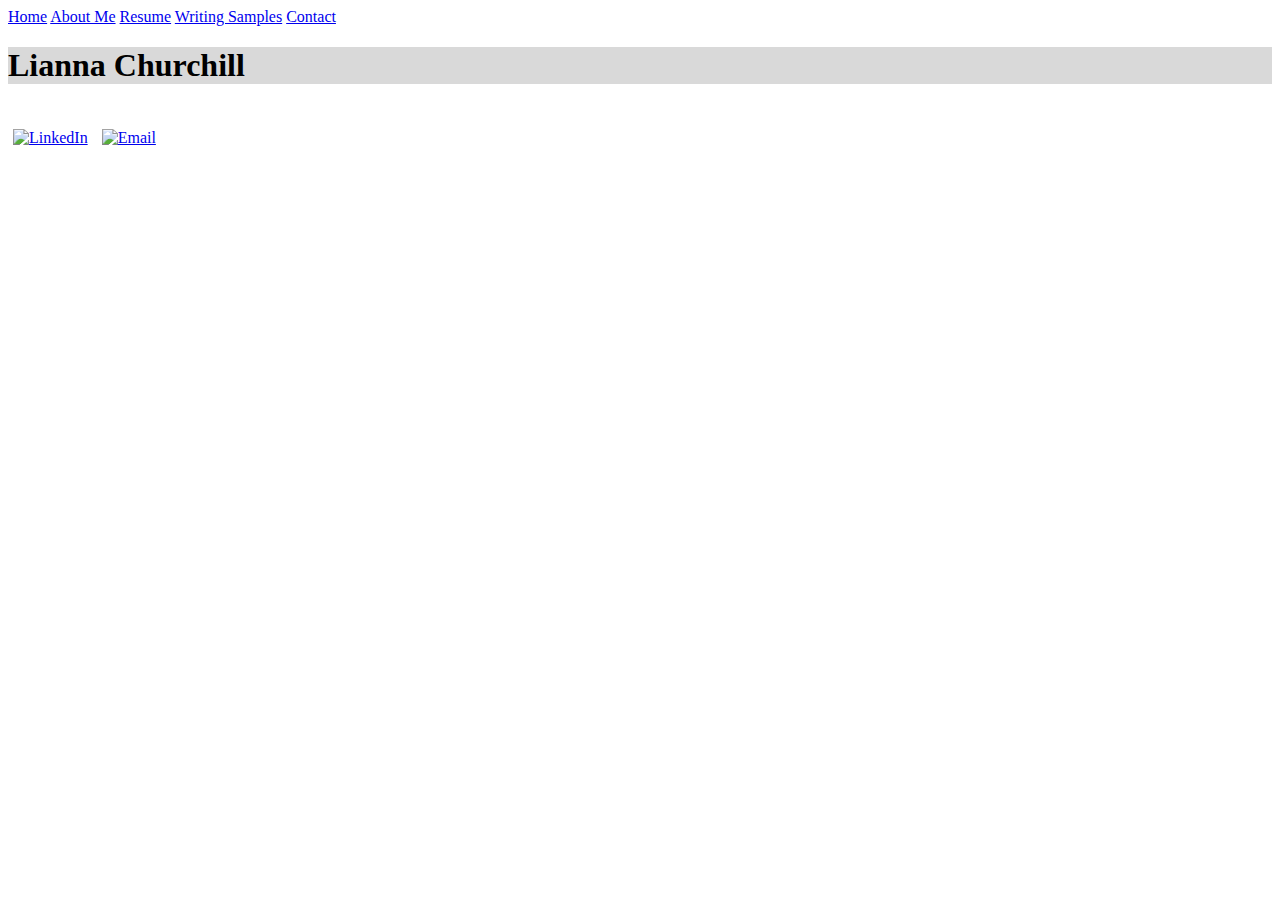
==== index.html @ a36cda27 "Added portfolio HTML" ====
<!DOCTYPE html>
<html lang=en-US>
    <head>
    <title>Lianna Churchill</title>
    <link href="css/index.css" type="text/css" rel="stylesheet">
    <link href="https://fonts.googleapis.com/css?family=Montserrat" rel="stylesheet">
    </head>
<body>
    <div class="bg">
    <div class="navbar">
        <a href="index.html">Home</a>
        <a href="aboutme.html">About Me</a>
        <a href="resume.html">Resume</a>
        <a href="writingsamples.html">Writing Samples</a>
        <a href="contact.html">Contact</a>
    </div>
    <h1 style="background-color: #D9D9D9">Lianna Churchill</h1><br>
    <div class="icon"><a href="https://www.linkedin.com/in/lchurchill"><img src="images/linkedin34.png" alt="LinkedIn" style="padding: 5px"></a>
    <a href="mailto:liannachurchill@gmail.com"><img src="images/email.png" alt="Email" style="padding: 5px"></a></div>

</div>
     
</body>
</html>
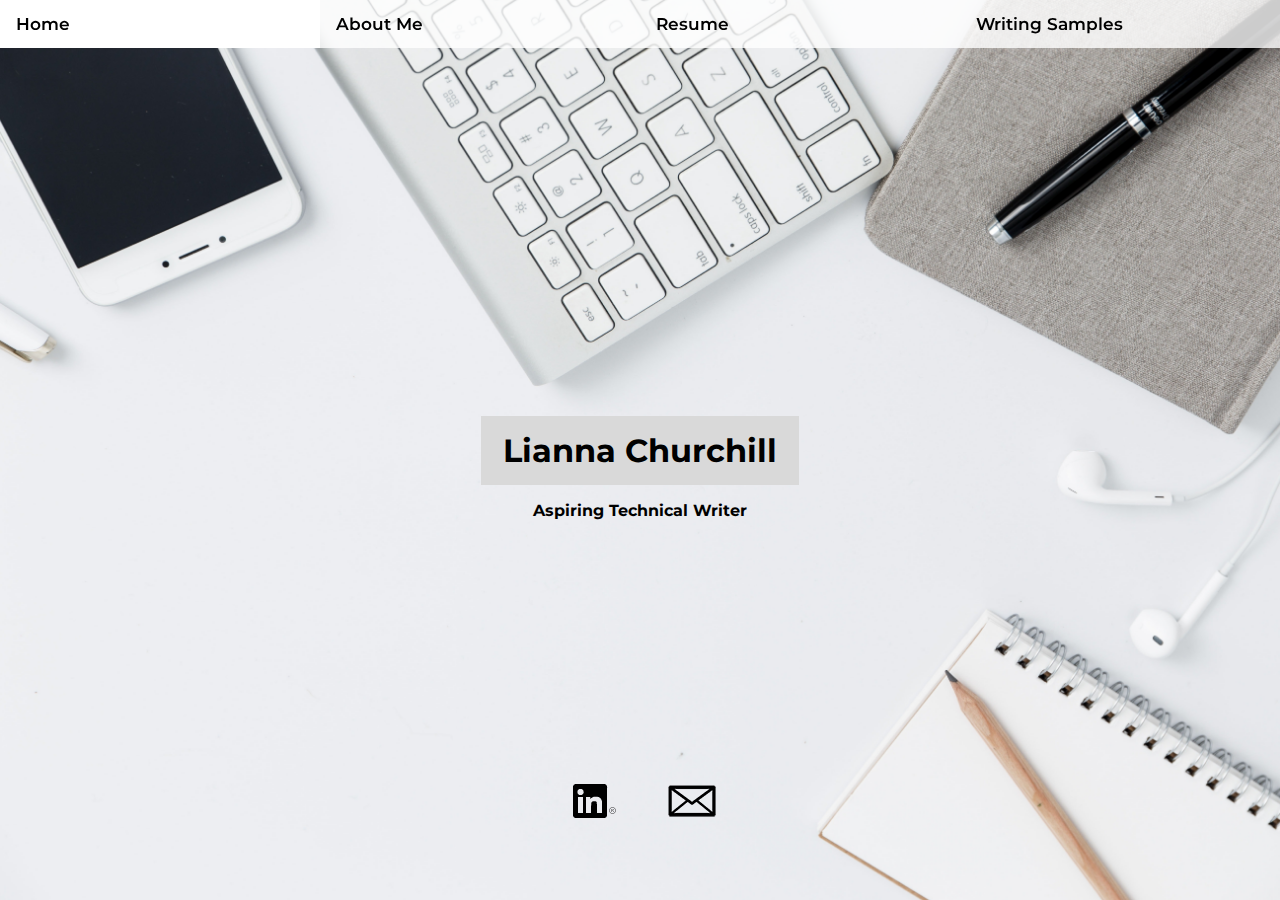
==== commit fc37aeca: "removed contact page embedded resume added a subtitle" ====
--- a/index.html
+++ b/index.html
@@ -8,13 +8,15 @@
 <body>
     <div class="bg">
     <div class="navbar">
-        <a href="index.html">Home</a>
+        <a href="index.html" class="active">Home</a>
         <a href="aboutme.html">About Me</a>
         <a href="resume.html">Resume</a>
         <a href="writingsamples.html">Writing Samples</a>
-        <a href="contact.html">Contact</a>
     </div>
-    <h1 style="background-color: #D9D9D9">Lianna Churchill</h1><br>
+    <div id="name">
+        <h1 style="background-color: #D9D9D9">Lianna Churchill</h1>
+        <h4 class="subtitle">Aspiring Technical Writer</h4>
+    </div>
     <div class="icon"><a href="https://www.linkedin.com/in/lchurchill"><img src="images/linkedin34.png" alt="LinkedIn" style="padding: 5px"></a>
     <a href="mailto:liannachurchill@gmail.com"><img src="images/email.png" alt="Email" style="padding: 5px"></a></div>
 
--- a/css/index.css
+++ b/css/index.css
@@ -0,0 +1,243 @@
+body,html {
+    height: 100%;
+    margin: 0;
+    font-family: 'Montserrat', sans-serif;
+    background-color: #DFD9D1;
+}
+.bg { /*sets background image on home and contact pg*/
+    background-image: url(../images/workspace.jpg);
+    height: 100%;
+    background-position: center;
+    background-repeat: no-repeat;
+    background-size: cover;
+    display: flex;
+    align-items: center;
+    justify-content: center;
+}
+h1 {
+    background-color: #E7E7E7;
+    text-align: center;
+    width: 9em;
+    padding: 15px;
+    margin: auto;
+}
+h2 {
+    background-color: #E7E7E7;
+    text-align: center;
+    width: 7em;
+    padding: 15px;
+    margin: 15px;
+}
+h3 {
+    background-color: rgba(255, 255, 255, .8);
+    color: black;
+    width: 200px;
+    height: 100px;
+    text-align: center;
+}
+p {
+    background-color: #F2F2F2;
+    padding: 15px;
+    margin: 15px;
+}
+ul {
+    background-color: #F2F2F2;
+    padding: 15px;
+    margin: 15px;
+}
+li {
+    margin-left: 15px;
+    margin-right: 15px;
+}
+hr { /*lines on resume*/
+    border: 2px solid black;
+}
+.navbar {
+    overflow: hidden;
+    background-color: rgba(255, 255, 255, .8);
+    color: black;
+    font-weight: 600;
+    display: flex;
+    position: fixed;
+    top: 0;
+    width: 100%;
+    z-index: 10;
+    height: 3em;
+}
+
+.navbar a {
+    float: left;
+    color: black;
+    text-align: center;
+    padding: 14px 16px;
+    text-decoration: none;
+    font-size: 17px;
+    text-align: center;
+    display: flex block;
+    flex: 100%;
+    justify-content: space-between;
+}
+
+.navbar a:hover {
+    background: white;
+    color: black;
+    transition: .8s ease;
+}
+
+.navbar a.active:not(:hover) {
+    background-color: rgba(236, 236, 236, 0.8);
+}
+.content {
+    text-align: center;
+}
+.icon { /*sets icons on home pg*/
+    display: inline-block;
+    text-align: center;
+    position: absolute;
+    top: 80%;
+}
+img { /*img on about me*/
+    float: left;
+    margin-top: 59px;
+    margin-left: 25px;
+    margin-right: 15px;
+    margin-bottom: 35px;
+}
+.resume { /*entire resume div*/
+    margin-top: 3em;
+    height: calc(100% - 3em);
+}
+.jobs p {
+    margin-bottom: 0;
+    padding-bottom: 5px;
+}
+.jobs ul {
+    margin-top: 0;
+    padding-top: 5px;
+}
+.contactinfo p{
+    text-align: center;
+    max-width: 500px;
+    margin-left: 125px;
+}
+.personal p {
+    margin-bottom: 0px;
+    padding-bottom: 0px;
+}
+.links p {
+    margin-top: 0px;
+    padding-top: 0px;
+}
+a.button {
+    padding: 10px;
+    margin: 0;
+    text-align: center;
+    text-decoration: none;
+    display: inline-block;
+    border: 3px #E7E7E7 solid;
+    height: 40px;
+    width: 300px;
+    vertical-align: middle;
+}
+a.button:link {
+    color: cadetblue;
+    background-color: rgba(255, 255, 255, .8);
+    position: relative;
+    text-decoration: none;
+}
+a.button:active {
+    color: darkcyan;
+}
+a.button:visited {
+    color: darkorange;
+    background-color: #ffc8aa;
+}
+a.button:hover {
+    color: black;
+    background-color: #D9D9D9;
+}
+a.links:link { /*specifies links not in nav bar*/
+        color:cadetblue;
+}
+a.links:visited {
+        color: darkgreen;
+}
+a.links:hover {
+        color:darkorange;
+        text-decoration: underline;
+}
+a.links:active {
+        color:cadetblue;
+}
+header {
+    text-align: center;
+    grid-area: header;
+    text-align: center;
+}
+.writing1 {
+    grid-area: writing1;
+}
+.writing2 {
+    grid-area: writing2;
+}
+.writing3 {
+    grid-area: writing3;
+}
+.writing4 {
+    grid-area: writing4;
+}
+.writing5 {
+    grid-area: writing5
+}
+.writing6 {
+    grid-area: writing6;
+}
+.gridwrapper h2 { /*style for the h2 heading in Writing Samples pg*/
+    margin-left: 41%;
+    margin-top: 20px;
+    margin-bottom: 30px;
+}
+.gridwrapper {
+    font-family: 'Montserrat', sans-serif;
+    color: black;
+    text-align: center;
+    margin-left: 100px;
+    margin-right: 100px;
+    display: grid;
+    grid-template-columns: 1fr 1fr 1fr;
+    grid-gap: 10px;
+    grid-template-areas:
+        "header header header"
+        "writing1 writing2 writing3"
+        "writing4 writing5 writing6";
+}
+.gridwrapper p {
+    padding: 20px;
+}
+.gridwrapper h3 {
+    padding: 10px;
+    position: relative;
+    height: 80px;
+    top: 30px;
+    vertical-align: middle;
+    margin-left: 70px;
+    text-align: center;
+}
+.contact p { /*only paragraph on Contact pg*/
+    text-align: center;
+    position: absolute;
+    top: 65%;
+    left: 24%;
+    margin: auto;
+    background-color: transparent;
+}
+
+#name {
+    position: relative;
+    display: flex;
+    justify-content: center;
+}
+#name .subtitle {
+    position: absolute;
+    top: 4em;
+}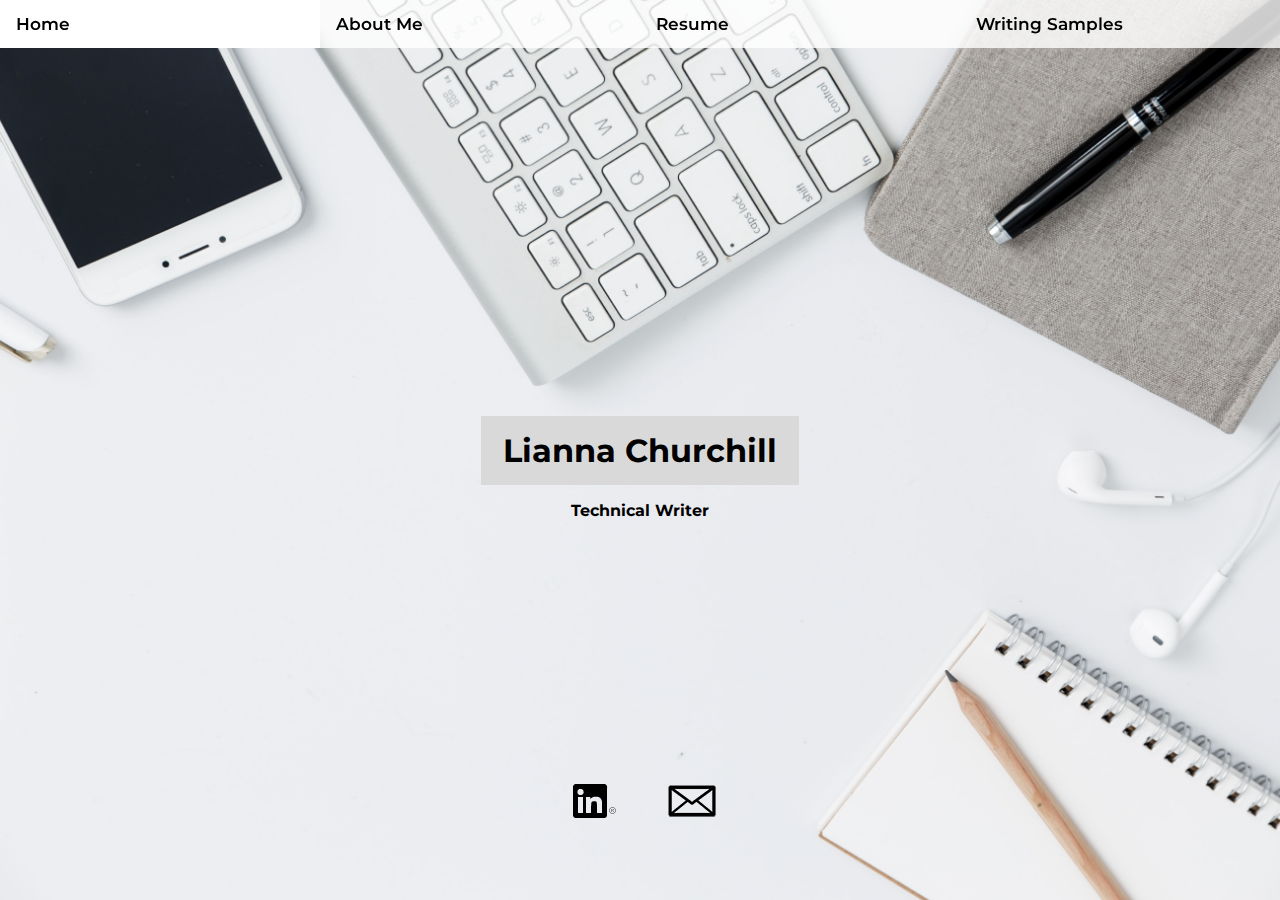
==== commit 2a8fdf83: "Update index.html" ====
--- a/index.html
+++ b/index.html
@@ -15,7 +15,7 @@
     </div>
     <div id="name">
         <h1 style="background-color: #D9D9D9">Lianna Churchill</h1>
-        <h4 class="subtitle">Aspiring Technical Writer</h4>
+        <h4 class="subtitle">Technical Writer</h4>
     </div>
     <div class="icon"><a href="https://www.linkedin.com/in/lchurchill"><img src="images/linkedin34.png" alt="LinkedIn" style="padding: 5px"></a>
     <a href="mailto:liannachurchill@gmail.com"><img src="images/email.png" alt="Email" style="padding: 5px"></a></div>
@@ -23,4 +23,4 @@
 </div>
      
 </body>
-</html>+</html>
